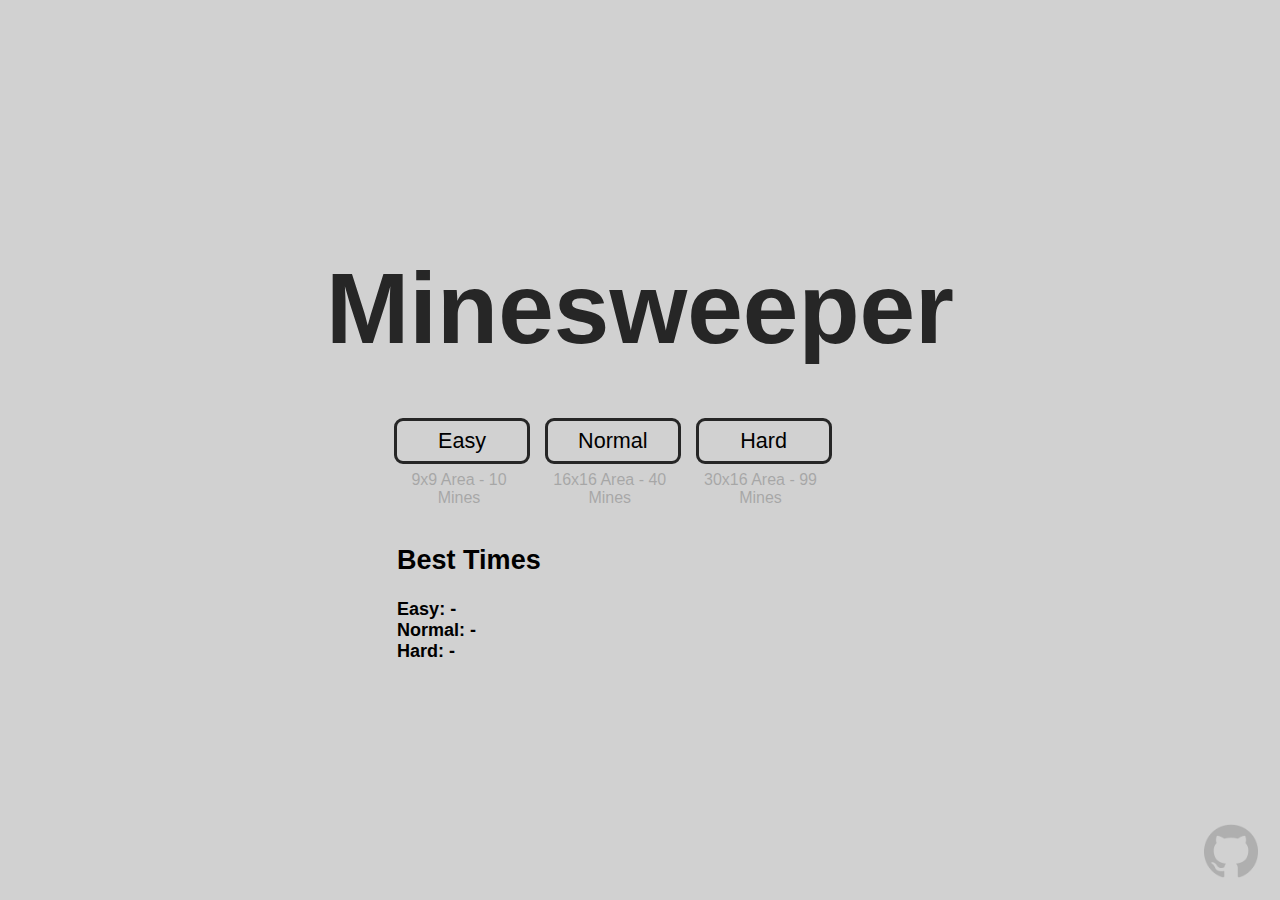
==== minesweeper/index.html @ 6944e93a "Initial commit" ====
<!DOCTYPE html>
<html lang="en">
<head>
    <meta charset="UTF-8">
    <meta name="google-site-verification" content="QL4-kayEdC8zDx3sqF0Z73n8UQPw7rXrOVJiEvtOASg" />
    <title>Minesweeper</title>
    <link rel="stylesheet" href="style2.css">
    <link rel="stylesheet" href="style.css">
    
</head>
<body>
    <div class="title" id="title">
        <span>Minesweeper</span>
    </div>

    <div class="game" id="game">
        <div class="timer-box animation">
            <div class="timer" id="timer">0:00</div>
        </div>
        <div class="mine-count">
            <span id="mineCounter"></span>
        </div>
        <div class="table unselectable" id="table"></div>
    </div>

    <div class="buttons unselectable">
        <div class="difficulty-buttons">
            <div class="difficulty-panel">
                <button type="button" class="button" onclick="start(9, 9, 10)" onmouseover="">Easy</button>
                <p class="difficulty-info">9x9 Area - 10 Mines</p>
            </div>
            <div class="difficulty-panel">
                <button type="button" class="button" onclick="start(16, 16, 40)">Normal</button>
                <p class="difficulty-info">16x16 Area - 40 Mines</p>
            </div>
            <div class="difficulty-panel">
                <button type="button" class="button" onclick="start(30, 16, 99)">Hard</button>
                <p class="difficulty-info">30x16 Area - 99 Mines</p>
            </div>
    </div>

    <div class="best-times" id="bestTimes">
        <h2>Best Times</h2>
        <div class="best-time" id="bestTime-easy">Easy: -</div>
        <div class="best-time" id="bestTime-normal">Normal: -</div>
        <div class="best-time" id="bestTime-hard">Hard: -</div>
    </div>

    <a href="https://github.com/eylloztek/eylloztek.github.io" class="github-logo"><img src="assets/github-logo.png" class="github-logo"></a>
    <script src="timer.js"></script>
    <script src="script.js"></script>
</body>
</html>
---- minesweeper/style2.css ----
:root {
    --box-sizeX: 32px;
    --box-sizeY: 32px;
}

.game {
    width: 100%;
    height: 100%;
    display: grid;
    justify-content: center;
    transition: padding-bottom .4s ease-in-out, padding-top .4s ease-in-out;
}
.table {
    width: 100%;
    height: 100%;
    display: grid;
    justify-content: center;
    align-content: center;
}

.table-line {
    width: 100%;
    height: 100%;
    display: flex;
    justify-content: right;
    align-content: center;
}

.table-box {
    width: var(--box-sizeX);
    height: var(--box-sizeY);
    border: outset white 1px;
    background:url("assets/cell.png") no-repeat;
    transition: height .4s ease-in-out, width .4s ease-in-out, border .3s ease-in-out;
}

.table-box.animation {
    width: 0;
    height: 0;
    border: outset white 0px;
}

.table-box.hovered {
    background: white;
}

.table-box.flag {
    background: red;
    background:url("assets/flag.png") no-repeat;
}

.table-box.bomb {
    background:url("assets/mine.png") no-repeat;
}

.table-box.number {
    background:url("assets/0.png") no-repeat;
    display: flex;
    justify-content: center;
    align-items: center;
    border: inset white 1px;
    font-size: large;
    font-weight: bolder;
    font-family: Helvetica, sans-serif;
}

.table-box.number.one {
    background: url("assets/1.png") no-repeat;
    color: transparent;
}

.table-box.number.two {
    background: url("assets/2.png") no-repeat;
    color: transparent;
}

.table-box.number.three {
    background: url("assets/3.png") no-repeat;
    color: transparent;
}

.table-box.number.four {
    background: url("assets/4.png") no-repeat;
    color: transparent;
}

.table-box.number.five {
    background: url("assets/5.png") no-repeat;
    color: transparent;
}

.table-box.number.six {
    background: url("assets/6.png") no-repeat;
    color: transparent;
}

.table-box.number.seven {
    background: url("assets/7.png") no-repeat;
    color: transparent;
}

.table-box.number.eight {
    background: url("assets/8.png") no-repeat;
    color: transparent;
}

.timer-box {
    width: 50px;
    height: 10px;
    background: var(--empty-box);
    display: flex;
    justify-content: center;
    align-content: center;
    align-self: center;
    transition: height .3s ease-in-out, font-size .3s ease-in-out;
}

.timer-box.animation {
    height: 0;
    font-size: 0;
}

.timer {
    width: auto;
    height: 100%;
    margin: 5px;
}

.mine-count {
    display: flex;
    justify-content: flex-end;
    margin-bottom: 10px;
    font-size: 18px;
    font-weight: bold;
    opacity: 1;
    transition: opacity 0.5s ease-in-out;
}

#mineCounter {
    color: lightcoral;
    order: 1;
    opacity: 1;
}
---- minesweeper/style.css ----
:root {
  --main-bg-color: #d1d1d1;
  --gray: #262626;
  --empty-box: #d1d1d1;
  --filled-box: #d1d1d1;
}

body {
  background: var(--main-bg-color);

  font-size: large;
  font-weight: bolder;
  font-family: 'Segoe UI', Tahoma, Geneva, Verdana, sans-serif, sans-serif;
}

.title {
  display: flex;
  justify-content: center;
  align-content: center;
  align-self: center;
  font-size: 100px;
  color: var(--gray);
  padding-top: 27vh;
  padding-bottom: 3vh;

  transition: padding-top .6s ease-in-out;
}

.title-top {
  padding-top: 2vh;
}

.button {
  width: 130px;
  height: 40px;
  background-color: transparent;
  outline: var(--gray) solid;
  border-radius: 6px;
  border: none;
  margin-right: 2vw;
  font-size: 120%;
  font-weight: normal;

  box-shadow: inset 0 0 0 0 var(--gray);
  transition: box-shadow .25s ease-in-out, color .25s ease-in-out;
}

.button:hover {
  box-shadow: inset 0 -40px 0 0 var(--gray);
  color: #ffffff;
  cursor: pointer;
}

.buttons {
  display: grid;
  justify-content: center;
  align-content: center;
  align-self: center;
  height: auto;
}

.difficulty-panel {
  max-width: 30%;
  display: inline-block;
  padding-top: 2vh;
}

.difficulty-info {
  width: 85%;
  text-align: center;
  font-weight: normal;
  font-size: 16px;
  opacity: 20%;
  margin-top: 10px;
}

.github-logo {
  position: fixed;
  right: 0;
  bottom: 0;
  width: 6vh;
  height: 6vh;
  padding: 2.5vh;

  opacity: 45%;
  transition: opacity .3s;
}

.github-logo:hover {
  opacity: 80%;
}
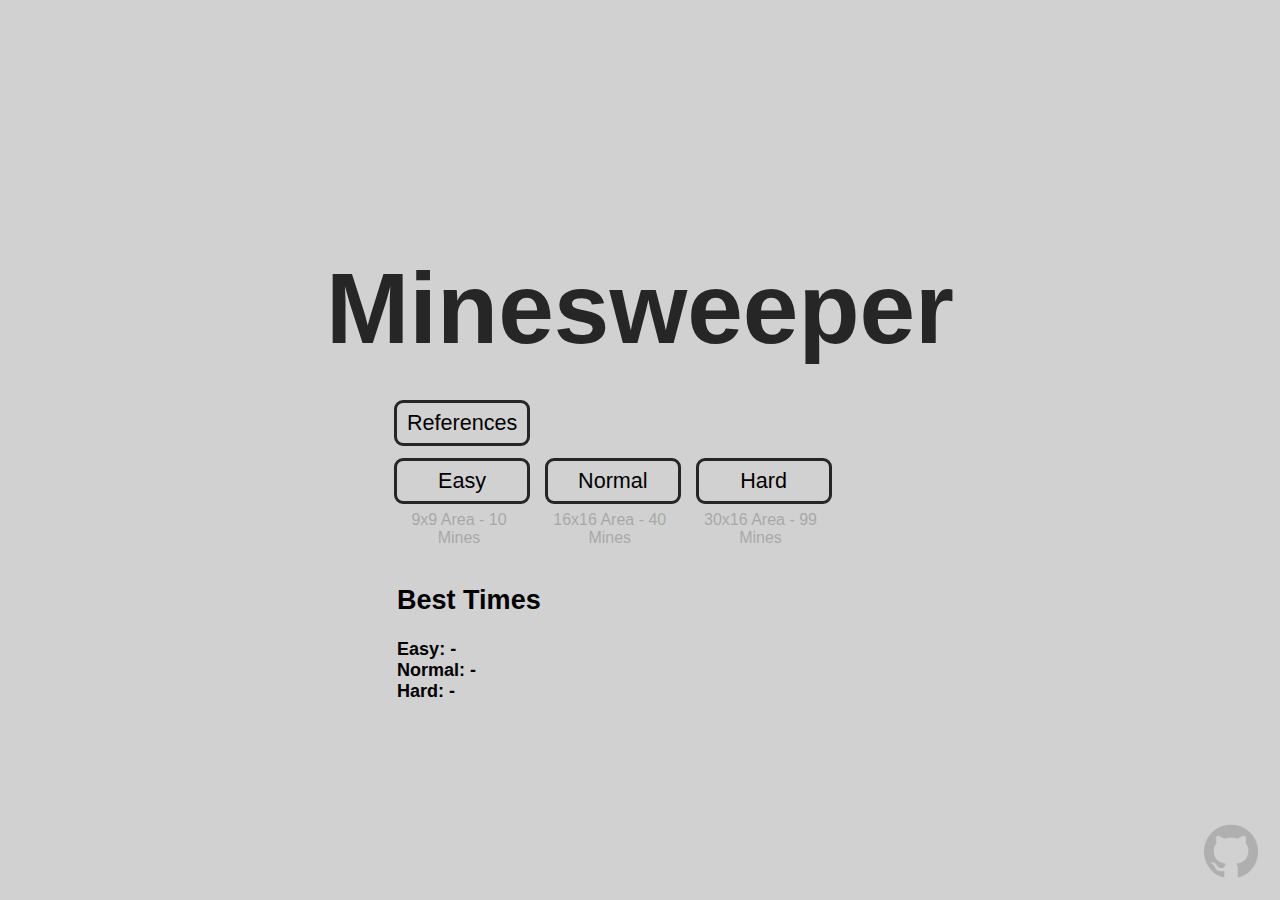
==== commit ae9d3138: "Initial commit" ====
--- a/minesweeper/index.html
+++ b/minesweeper/index.html
@@ -24,6 +24,7 @@
     </div>
 
     <div class="buttons unselectable">
+        <button type="button" class="button" onclick="openReferences()">References</button>
         <div class="difficulty-buttons">
             <div class="difficulty-panel">
                 <button type="button" class="button" onclick="start(9, 9, 10)" onmouseover="">Easy</button>
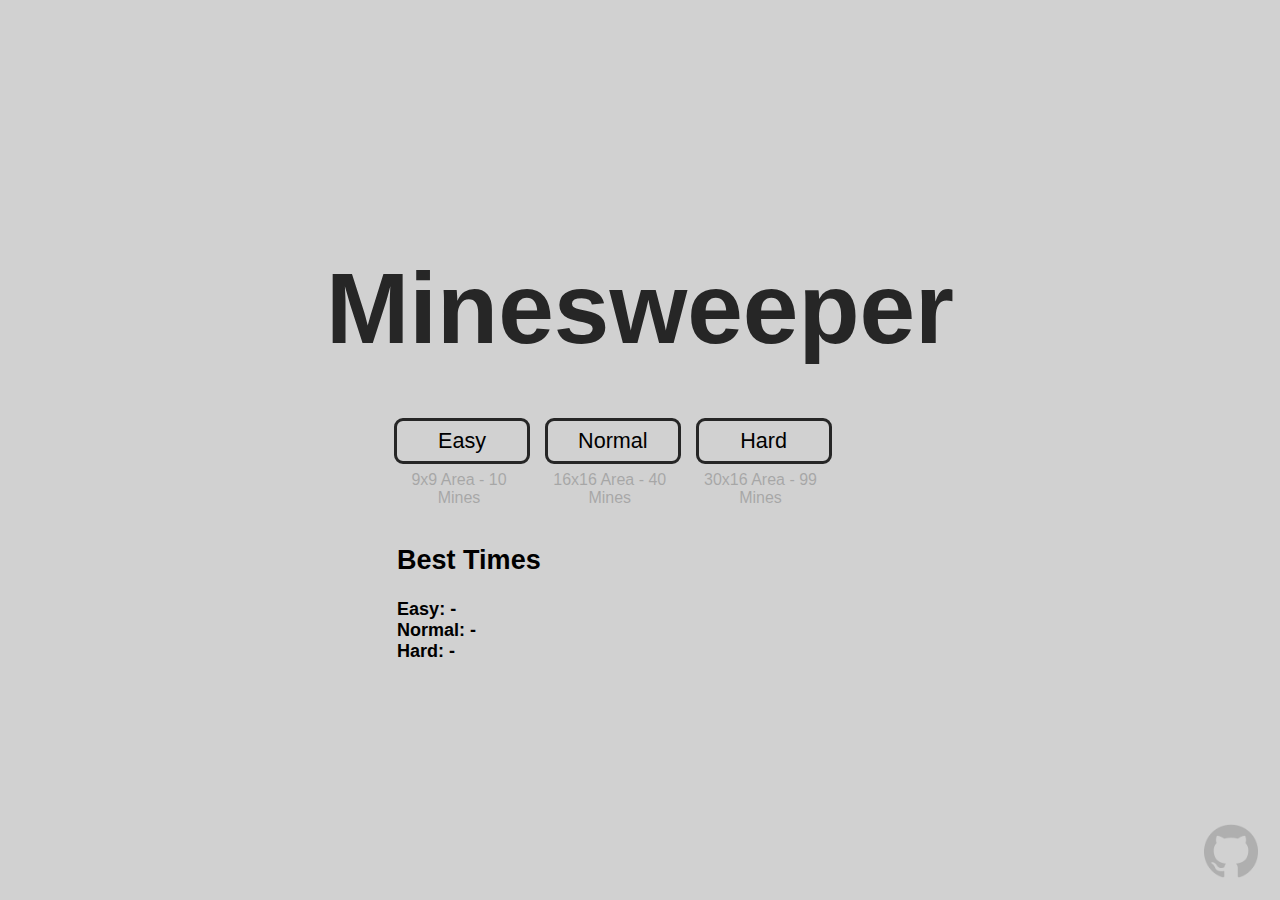
==== commit d9987231: "Initial commit" ====
--- a/minesweeper/index.html
+++ b/minesweeper/index.html
@@ -24,7 +24,6 @@
     </div>
 
     <div class="buttons unselectable">
-        <button type="button" class="button" onclick="openReferences()">References</button>
         <div class="difficulty-buttons">
             <div class="difficulty-panel">
                 <button type="button" class="button" onclick="start(9, 9, 10)" onmouseover="">Easy</button>
@@ -47,7 +46,7 @@
         <div class="best-time" id="bestTime-hard">Hard: -</div>
     </div>
 
-    <a href="https://github.com/eylloztek/eylloztek.github.io" class="github-logo"><img src="assets/github-logo.png" class="github-logo"></a>
+    <a href="https://github.com/eylloztek/eylloztek.github.io/blob/main/minesweeper/minesweeper.md" class="github-logo"><img src="assets/github-logo.png" class="github-logo"></a>
     <script src="timer.js"></script>
     <script src="script.js"></script>
 </body>
